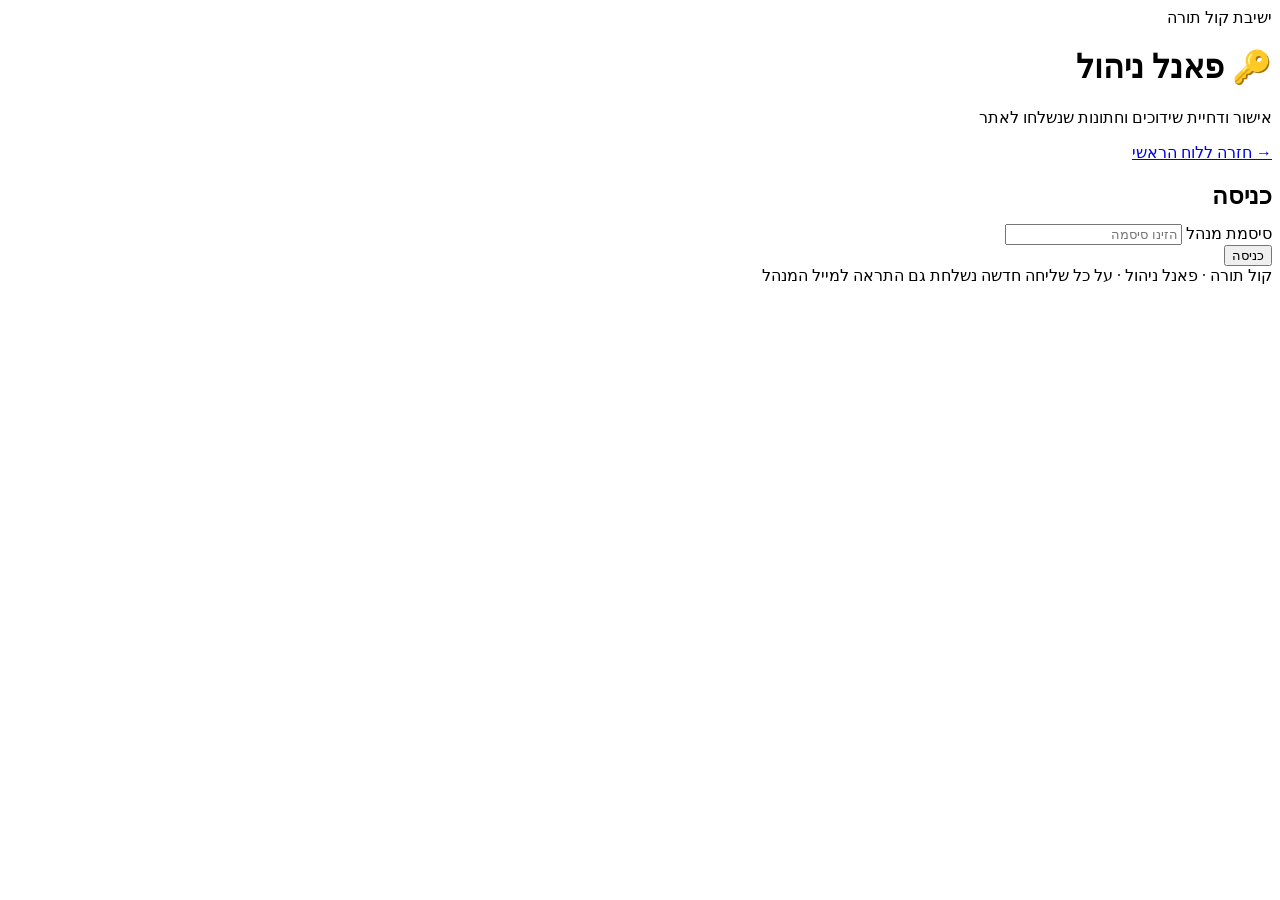
==== admin.html @ abaa3baa "Add files via upload" ====
<!DOCTYPE html>
<html lang="he" dir="rtl">
<head>
<meta charset="UTF-8">
<meta name="viewport" content="width=device-width, initial-scale=1.0">
<title>ניהול | קול תורה</title>
<link rel="stylesheet" href="css/style.css">
</head>
<body>

<header class="site-header">
  <div class="eyebrow">ישיבת קול תורה</div>
  <h1>🔑 פאנל ניהול</h1>
  <p>אישור ודחיית שידוכים וחתונות שנשלחו לאתר</p>
</header>

<main class="page">
  <a class="nav-back" href="index.html">→ חזרה ללוח הראשי</a>

  <div class="card-panel" id="loginPanel">
    <h2 style="margin-bottom:14px;">כניסה</h2>
    <div id="loginMsg"></div>
    <div class="field">
      <label>סיסמת מנהל</label>
      <input type="password" id="passwordInput" placeholder="הזינו סיסמה">
    </div>
    <button class="btn btn-primary" id="loginBtn">כניסה</button>
  </div>

  <div id="adminPanel" style="display:none;">
    <div class="card-panel" style="margin-bottom:20px;">
      <div class="toolbar">
        <h2>שידוכים ממתינים (מאורסים)</h2>
        <button class="btn btn-ghost btn-sm" id="refreshBtn">🔄 רענון</button>
      </div>
      <div id="engagedPending"></div>
    </div>

    <div class="card-panel">
      <h2 style="margin-bottom:14px;">חתונות ממתינות</h2>
      <div id="weddingsPending"></div>
    </div>
  </div>
</main>

<footer class="site-footer">קול תורה · פאנל ניהול · על כל שליחה חדשה נשלחת גם התראה למייל המנהל</footer>

<script src="js/config.js"></script>
<script src="js/api.js"></script>
<script>
  let password = '';

  document.getElementById('loginBtn').addEventListener('click', login);
  document.getElementById('passwordInput').addEventListener('keydown', e => { if (e.key === 'Enter') login(); });

  async function login() {
    const pw = document.getElementById('passwordInput').value;
    const msg = document.getElementById('loginMsg');
    if (!pw) return;
    msg.innerHTML = '';
    try {
      const data = await Api.getPending(pw);
      password = pw;
      document.getElementById('loginPanel').style.display = 'none';
      document.getElementById('adminPanel').style.display = '';
      renderPending(data);
    } catch (err) {
      msg.innerHTML = `<div class="form-msg error">${err.message}</div>`;
    }
  }

  document.getElementById('refreshBtn').addEventListener('click', async () => {
    const data = await Api.getPending(password);
    renderPending(data);
  });

  function renderPending(data) {
    renderList('engagedPending', data.engaged, 'engaged');
    renderList('weddingsPending', data.weddings, 'weddings');
  }

  function renderList(elId, rows, type) {
    const el = document.getElementById(elId);
    if (!rows || !rows.length) {
      el.innerHTML = `<div class="empty-state"><span class="big">✅</span>אין פריטים ממתינים</div>`;
      return;
    }
    el.innerHTML = rows.map(r => {
      const details = type === 'engaged'
        ? `${esc(r['שם החתן'])} (${esc(r['עיר החתן'])}, ${esc(r['ישיבת החתן'])}) &nbsp;|&nbsp; ${esc(r['שם הכלה'])} (${esc(r['עיר הכלה'])}, ${esc(r['סמינר הכלה'])})`
        : `${esc(r['שם החתן'])} · ${esc(r['מקום לימודים'])} · ${esc(r['אולם'])} · ${esc(r['תאריך החתונה'])}`;
      const photo = r['תמונה'] ? `<img class="avatar" src="${r['תמונה']}" alt="">` : `<div class="avatar-placeholder">📄</div>`;
      return `<div style="display:flex; align-items:center; gap:14px; padding:12px 0; border-bottom:1px solid var(--parchment-2);">
          ${photo}
          <div style="flex:1;">${details}${r['טלפון'] ? `<br><span style="color:var(--muted); font-size:13px;">📞 ${esc(r['טלפון'])}</span>` : ''}</div>
          <button class="btn btn-primary btn-sm" data-action="approve" data-type="${type}" data-id="${r['ID']}">אישור</button>
          <button class="btn btn-danger btn-sm" data-action="reject" data-type="${type}" data-id="${r['ID']}">דחייה</button>
        </div>`;
    }).join('');

    el.querySelectorAll('button[data-action]').forEach(btn => {
      btn.addEventListener('click', async () => {
        btn.disabled = true;
        try {
          if (btn.dataset.action === 'approve') await Api.approve(btn.dataset.type, btn.dataset.id, password);
          else await Api.reject(btn.dataset.type, btn.dataset.id, password);
          const data = await Api.getPending(password);
          renderPending(data);
        } catch (err) {
          alert(err.message);
          btn.disabled = false;
        }
      });
    });
  }

  function esc(v) {
    if (v === undefined || v === null) return '';
    return String(v).replace(/[&<>"]/g, c => ({'&':'&amp;','<':'&lt;','>':'&gt;','"':'&quot;'}[c]));
  }
</script>
</body>
</html>
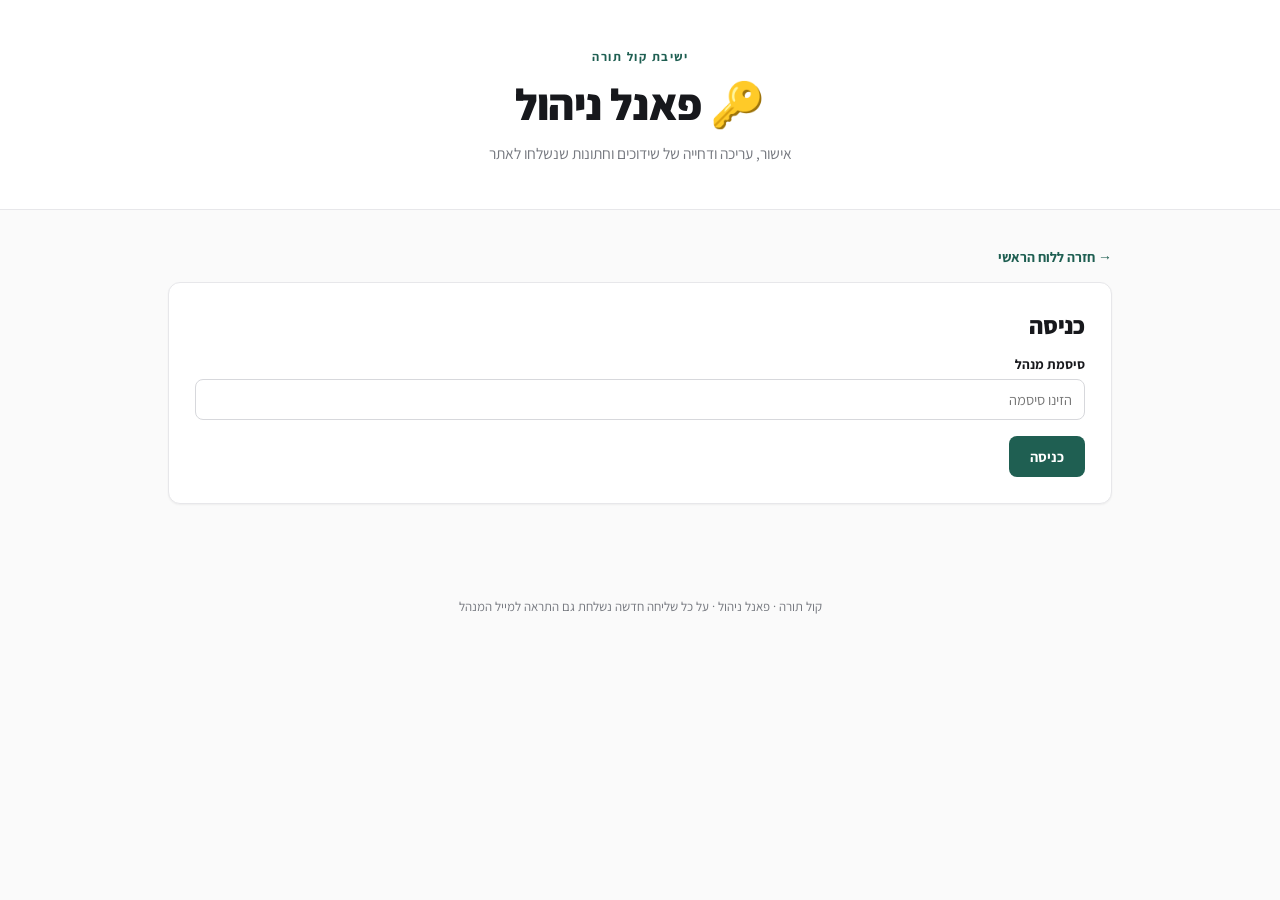
==== commit a2299be1: "Add files via upload" ====
--- a/admin.html
+++ b/admin.html
@@ -4,6 +4,7 @@
 <meta charset="UTF-8">
 <meta name="viewport" content="width=device-width, initial-scale=1.0">
 <title>ניהול | קול תורה</title>
+<link rel="icon" type="image/svg+xml" href="favicon.svg">
 <link rel="stylesheet" href="css/style.css">
 </head>
 <body>
@@ -11,7 +12,7 @@
 <header class="site-header">
   <div class="eyebrow">ישיבת קול תורה</div>
   <h1>🔑 פאנל ניהול</h1>
-  <p>אישור ודחיית שידוכים וחתונות שנשלחו לאתר</p>
+  <p>אישור, עריכה ודחייה של שידוכים וחתונות שנשלחו לאתר</p>
 </header>
 
 <main class="page">
@@ -36,19 +37,101 @@
       <div id="engagedPending"></div>
     </div>
 
-    <div class="card-panel">
+    <div class="card-panel" style="margin-bottom:20px;">
       <h2 style="margin-bottom:14px;">חתונות ממתינות</h2>
       <div id="weddingsPending"></div>
     </div>
+
+    <div class="card-panel" style="margin-bottom:20px;">
+      <h2 style="margin-bottom:14px;">דיווחים</h2>
+      <div id="reportsPending"></div>
+    </div>
+
+    <div class="card-panel" style="margin-bottom:20px;">
+      <div class="toolbar">
+        <h2>מאורסים מפורסמים</h2>
+        <span style="color:var(--muted); font-size:13px;">מחיקה כאן מסירה מהלוח החי</span>
+      </div>
+      <div id="engagedApprovedList"></div>
+    </div>
+
+    <div class="card-panel">
+      <div class="toolbar">
+        <h2>חתונות מפורסמות</h2>
+        <span style="color:var(--muted); font-size:13px;">מחיקה כאן מסירה מהלוח החי</span>
+      </div>
+      <div id="weddingsApprovedList"></div>
+    </div>
   </div>
 </main>
 
 <footer class="site-footer">קול תורה · פאנל ניהול · על כל שליחה חדשה נשלחת גם התראה למייל המנהל</footer>
+
+<!-- מודל עריכת פריט ממתין -->
+<div class="modal-overlay" id="editModal">
+  <div class="modal-box">
+    <button class="modal-close" data-close>✕</button>
+    <h2>עריכת פריט לפני אישור</h2>
+    <p class="sub">ניתן לתקן את הפרטים לפני שהם יאושרו ויעלו ללוח</p>
+    <div id="editMsg"></div>
+    <form id="editForm">
+      <div id="editFieldsEngaged" style="display:none;">
+        <strong style="color: var(--wine);">פרטי החתן</strong>
+        <div class="field" style="margin-top:10px;">
+          <label>שם החתן</label>
+          <input type="text" name="groomName">
+        </div>
+        <div class="field-row">
+          <div class="field"><label>עיר</label><input type="text" name="groomCity"></div>
+          <div class="field"><label>ישיבה</label><input type="text" name="groomYeshiva"></div>
+        </div>
+        <hr class="section-divider">
+        <strong style="color: var(--wine);">פרטי הכלה</strong>
+        <div class="field" style="margin-top:10px;">
+          <label>שם הכלה</label>
+          <input type="text" name="brideName">
+        </div>
+        <div class="field-row">
+          <div class="field"><label>עיר</label><input type="text" name="brideCity"></div>
+          <div class="field"><label>סמינר</label><input type="text" name="brideSeminar"></div>
+        </div>
+        <hr class="section-divider">
+      </div>
+
+      <div id="editFieldsWeddings" style="display:none;">
+        <div class="field">
+          <label>שם החתן</label>
+          <input type="text" name="groomName2">
+        </div>
+        <div class="field-row">
+          <div class="field"><label>מקום לימודים</label><input type="text" name="placeOfStudy"></div>
+          <div class="field"><label>אולם</label><input type="text" name="hall"></div>
+        </div>
+        <div class="field">
+          <label>תאריך החתונה</label>
+          <input type="date" name="weddingDate">
+        </div>
+      </div>
+
+      <div class="field">
+        <label>טלפון (רשות)</label>
+        <input type="tel" name="phone">
+      </div>
+      <div class="field">
+        <label>תמונה חדשה (רשות - השארה ריקה שומרת את התמונה הקיימת)</label>
+        <input type="file" name="photo" accept="image/*">
+      </div>
+      <button type="submit" class="btn btn-primary" style="width:100%; justify-content:center;">שמירת שינויים</button>
+    </form>
+  </div>
+</div>
 
 <script src="js/config.js"></script>
 <script src="js/api.js"></script>
 <script>
   let password = '';
+  let latestPendingRows = { engaged: [], weddings: [] };
+  let editingContext = null; // { type, id, existingPhoto }
 
   document.getElementById('loginBtn').addEventListener('click', login);
   document.getElementById('passwordInput').addEventListener('keydown', e => { if (e.key === 'Enter') login(); });
@@ -75,8 +158,45 @@
   });
 
   function renderPending(data) {
+    latestPendingRows.engaged = data.engaged || [];
+    latestPendingRows.weddings = data.weddings || [];
     renderList('engagedPending', data.engaged, 'engaged');
     renderList('weddingsPending', data.weddings, 'weddings');
+    renderReports(data.reports);
+    renderApprovedList('engagedApprovedList', data.approvedEngaged, 'engaged');
+    renderApprovedList('weddingsApprovedList', data.approvedWeddings, 'weddings');
+  }
+
+  function renderReports(rows) {
+    const el = document.getElementById('reportsPending');
+    if (!rows || !rows.length) {
+      el.innerHTML = `<div class="empty-state"><span class="big">✅</span>אין דיווחים חדשים</div>`;
+      return;
+    }
+    el.innerHTML = rows.map(r => {
+      const typeLabel = r['סוג'] === 'engaged' ? 'מאורסים' : r['סוג'] === 'weddings' ? 'חתונות' : esc(r['סוג']);
+      return `<div style="display:flex; align-items:center; gap:14px; padding:12px 0; border-bottom:1px solid var(--parchment-2);">
+          <div style="flex:1;">
+            <span style="color:var(--muted); font-size:13px;">${typeLabel}${r['לגבי'] ? ` · ${esc(r['לגבי'])}` : ''}</span>
+            <br>${esc(r['תוכן'])}
+          </div>
+          <button class="btn btn-primary btn-sm" data-report-id="${r['ID']}">טופל</button>
+        </div>`;
+    }).join('');
+
+    el.querySelectorAll('button[data-report-id]').forEach(btn => {
+      btn.addEventListener('click', async () => {
+        btn.disabled = true;
+        try {
+          await Api.resolveReport(btn.dataset.reportId, password);
+          const data = await Api.getPending(password);
+          renderPending(data);
+        } catch (err) {
+          alert(err.message);
+          btn.disabled = false;
+        }
+      });
+    });
   }
 
   function renderList(elId, rows, type) {
@@ -93,6 +213,7 @@
       return `<div style="display:flex; align-items:center; gap:14px; padding:12px 0; border-bottom:1px solid var(--parchment-2);">
           ${photo}
           <div style="flex:1;">${details}${r['טלפון'] ? `<br><span style="color:var(--muted); font-size:13px;">📞 ${esc(r['טלפון'])}</span>` : ''}</div>
+          <button class="btn btn-ghost btn-sm" data-action="edit" data-type="${type}" data-id="${r['ID']}">✏️ עריכה</button>
           <button class="btn btn-primary btn-sm" data-action="approve" data-type="${type}" data-id="${r['ID']}">אישור</button>
           <button class="btn btn-danger btn-sm" data-action="reject" data-type="${type}" data-id="${r['ID']}">דחייה</button>
         </div>`;
@@ -100,6 +221,10 @@
 
     el.querySelectorAll('button[data-action]').forEach(btn => {
       btn.addEventListener('click', async () => {
+        if (btn.dataset.action === 'edit') {
+          openEditModal(btn.dataset.type, btn.dataset.id);
+          return;
+        }
         btn.disabled = true;
         try {
           if (btn.dataset.action === 'approve') await Api.approve(btn.dataset.type, btn.dataset.id, password);
@@ -114,6 +239,118 @@
     });
   }
 
+  function renderApprovedList(elId, rows, type) {
+    const el = document.getElementById(elId);
+    if (!rows || !rows.length) {
+      el.innerHTML = `<div class="empty-state"><span class="big">✅</span>אין פריטים מפורסמים</div>`;
+      return;
+    }
+    el.innerHTML = rows.map(r => {
+      const details = type === 'engaged'
+        ? `${esc(r['שם החתן'])} &nbsp;|&nbsp; ${esc(r['שם הכלה'])}`
+        : `${esc(r['שם החתן'])} · ${esc(r['אולם'])} · ${esc(r['תאריך החתונה'])}`;
+      const photo = r['תמונה'] ? `<img class="avatar" src="${r['תמונה']}" alt="">` : `<div class="avatar-placeholder">📄</div>`;
+      return `<div style="display:flex; align-items:center; gap:14px; padding:12px 0; border-bottom:1px solid var(--parchment-2);">
+          ${photo}
+          <div style="flex:1;">${details}</div>
+          <button class="btn btn-danger btn-sm" data-approved-id="${r['ID']}" data-type="${type}">מחיקה מהלוח</button>
+        </div>`;
+    }).join('');
+
+    el.querySelectorAll('button[data-approved-id]').forEach(btn => {
+      btn.addEventListener('click', async () => {
+        if (!confirm('למחוק פריט זה סופית מהלוח הפומבי?')) return;
+        btn.disabled = true;
+        try {
+          await Api.deleteApproved(btn.dataset.type, btn.dataset.approvedId, password);
+          const data = await Api.getPending(password);
+          renderPending(data);
+        } catch (err) {
+          alert(err.message);
+          btn.disabled = false;
+        }
+      });
+    });
+  }
+
+  function openEditModal(type, id) {
+    const rows = latestPendingRows[type] || [];
+    const row = rows.find(r => r['ID'] === id);
+    if (!row) return;
+    editingContext = { type, id, existingPhoto: row['תמונה'] || '' };
+
+    const form = document.getElementById('editForm');
+    form.reset();
+    document.getElementById('editMsg').innerHTML = '';
+    document.getElementById('editFieldsEngaged').style.display = type === 'engaged' ? '' : 'none';
+    document.getElementById('editFieldsWeddings').style.display = type === 'weddings' ? '' : 'none';
+
+    if (type === 'engaged') {
+      form.groomName.value = row['שם החתן'] || '';
+      form.groomCity.value = row['עיר החתן'] || '';
+      form.groomYeshiva.value = row['ישיבת החתן'] || '';
+      form.brideName.value = row['שם הכלה'] || '';
+      form.brideCity.value = row['עיר הכלה'] || '';
+      form.brideSeminar.value = row['סמינר הכלה'] || '';
+    } else {
+      form.groomName2.value = row['שם החתן'] || '';
+      form.placeOfStudy.value = row['מקום לימודים'] || '';
+      form.hall.value = row['אולם'] || '';
+      const d = row['תאריך החתונה'] ? new Date(row['תאריך החתונה']) : null;
+      form.weddingDate.value = d && !isNaN(d) ? d.toISOString().slice(0, 10) : '';
+    }
+    form.phone.value = row['טלפון'] || '';
+    document.getElementById('editModal').classList.add('open');
+  }
+
+  document.getElementById('editForm').addEventListener('submit', async (e) => {
+    e.preventDefault();
+    if (!editingContext) return;
+    const form = e.target;
+    const msgBox = document.getElementById('editMsg');
+    const submitBtn = form.querySelector('button[type=submit]');
+    submitBtn.disabled = true; submitBtn.textContent = 'שומר…';
+    try {
+      const fields = editingContext.type === 'engaged'
+        ? {
+            groomName: form.groomName.value.trim(),
+            groomCity: form.groomCity.value.trim(),
+            groomYeshiva: form.groomYeshiva.value.trim(),
+            brideName: form.brideName.value.trim(),
+            brideCity: form.brideCity.value.trim(),
+            brideSeminar: form.brideSeminar.value.trim(),
+            phone: form.phone.value.trim(),
+            existingPhoto: editingContext.existingPhoto
+          }
+        : {
+            groomName: form.groomName2.value.trim(),
+            placeOfStudy: form.placeOfStudy.value.trim(),
+            hall: form.hall.value.trim(),
+            weddingDate: form.weddingDate.value,
+            phone: form.phone.value.trim(),
+            existingPhoto: editingContext.existingPhoto
+          };
+      const photoFile = form.photo.files[0];
+      const photoBase64 = photoFile ? await compressImageToBase64(photoFile) : null;
+      await Api.update(editingContext.type, editingContext.id, fields, password, photoBase64);
+      msgBox.innerHTML = `<div class="form-msg success">נשמר בהצלחה</div>`;
+      const data = await Api.getPending(password);
+      renderPending(data);
+      setTimeout(() => document.getElementById('editModal').classList.remove('open'), 900);
+    } catch (err) {
+      msgBox.innerHTML = `<div class="form-msg error">${err.message}</div>`;
+    } finally {
+      submitBtn.disabled = false; submitBtn.textContent = 'שמירת שינויים';
+    }
+  });
+
+  document.querySelectorAll('[data-close]').forEach(btn => {
+    btn.addEventListener('click', () => btn.closest('.modal-overlay').classList.remove('open'));
+  });
+  document.querySelectorAll('.modal-overlay').forEach(ov => {
+    ov.addEventListener('click', e => { if (e.target === ov) ov.classList.remove('open'); });
+  });
+
   function esc(v) {
     if (v === undefined || v === null) return '';
     return String(v).replace(/[&<>"]/g, c => ({'&':'&amp;','<':'&lt;','>':'&gt;','"':'&quot;'}[c]));
--- a/css/style.css
+++ b/css/style.css
@@ -0,0 +1,307 @@
+/* ============================================================
+   קול תורה — לוח שמחות
+   עיצוב: מינימליסטי ונקי — הרבה רווח לבן, גופן אחיד, פחות "תעודה" יותר אפליקציה
+   פלטה: bg (לבן שבור), surface (לבן), ink (טקסט כהה),
+          accent (ירוק-אזמרגד כהה), gold (הדגשה עדינה נקודתית)
+   טיפוגרפיה: Assistant לכל האתר
+   גרסה קלאסית שמורה ב-style.classic.css.bak
+   ============================================================ */
+
+@import url('https://fonts.googleapis.com/css2?family=Assistant:wght@400;500;600;700;800&display=swap');
+
+:root {
+  --bg: #fafafa;
+  --surface: #ffffff;
+  --ink: #17181c;
+  --ink-soft: #33353b;
+  --muted: #75787f;
+  --border: #e7e7ea;
+  --border-strong: #d7d8dc;
+  --accent: #1f5f52;
+  --accent-soft: #e6efec;
+  --accent-dark: #163f37;
+  --gold: #b8862f;
+  --danger: #b3261e;
+  --danger-soft: #fbeceb;
+  --success: #1f5f3f;
+  --success-soft: #e9f3ec;
+  --radius: 12px;
+  --radius-sm: 8px;
+  --shadow: 0 1px 2px rgba(20,20,25,0.04), 0 8px 24px rgba(20,20,25,0.06);
+  --shadow-sm: 0 1px 2px rgba(20,20,25,0.05);
+}
+
+* { box-sizing: border-box; }
+
+html, body {
+  margin: 0;
+  padding: 0;
+  background: var(--bg);
+  color: var(--ink);
+  font-family: 'Assistant', sans-serif;
+  direction: rtl;
+}
+
+body { min-height: 100vh; }
+
+h1, h2, h3, .display {
+  font-family: 'Assistant', sans-serif;
+  font-weight: 800;
+  letter-spacing: -0.01em;
+  margin: 0;
+}
+
+a { color: inherit; }
+
+:focus-visible {
+  outline: 2.5px solid var(--accent);
+  outline-offset: 2px;
+}
+
+/* ---------- מבנה כללי ---------- */
+.site-header {
+  text-align: center;
+  padding: 48px 20px 30px;
+  color: var(--ink);
+  border-bottom: 1px solid var(--border);
+  background: var(--surface);
+}
+
+.site-header .eyebrow {
+  font-size: 12.5px;
+  letter-spacing: 0.12em;
+  color: var(--accent);
+  font-weight: 700;
+  text-transform: none;
+  margin-bottom: 10px;
+}
+
+.site-header h1 {
+  font-size: clamp(30px, 5.5vw, 44px);
+  color: var(--ink);
+}
+
+.site-header p {
+  color: var(--muted);
+  margin-top: 10px;
+  font-size: 15.5px;
+}
+
+.nav-back {
+  display: inline-flex;
+  align-items: center;
+  gap: 6px;
+  color: var(--accent);
+  text-decoration: none;
+  font-weight: 700;
+  font-size: 14px;
+  margin-bottom: 16px;
+}
+.nav-back:hover { text-decoration: underline; }
+
+.page {
+  max-width: 980px;
+  margin: 0 auto;
+  padding: 36px 18px 60px;
+}
+
+.card-panel {
+  background: var(--surface);
+  border: 1px solid var(--border);
+  border-radius: var(--radius);
+  box-shadow: var(--shadow-sm);
+  padding: 26px;
+  position: relative;
+}
+
+/* ---------- דף הבית ---------- */
+.gates {
+  display: grid;
+  grid-template-columns: 1fr 1fr;
+  gap: 18px;
+  max-width: 880px;
+  margin: 10px auto 0;
+  padding: 0 18px;
+}
+
+@media (max-width: 640px) {
+  .gates { grid-template-columns: 1fr; }
+}
+
+.gate {
+  background: var(--surface);
+  border: 1px solid var(--border);
+  border-radius: var(--radius);
+  padding: 36px 24px;
+  text-decoration: none;
+  color: var(--ink);
+  text-align: center;
+  position: relative;
+  overflow: hidden;
+  transition: transform 0.15s ease, box-shadow 0.15s ease, border-color 0.15s ease;
+}
+
+.gate:hover {
+  transform: translateY(-3px);
+  box-shadow: var(--shadow);
+  border-color: var(--border-strong);
+}
+
+.gate .gate-icon { font-size: 34px; display: block; margin-bottom: 16px; }
+.gate h2 { font-size: 22px; margin-bottom: 8px; font-weight: 800; }
+.gate p { color: var(--muted); font-size: 14.5px; margin: 0; }
+
+/* ---------- תג "מזל טוב" — גרסה שקטה, לא חותם ---------- */
+.seal {
+  position: absolute;
+  top: 14px;
+  left: 14px;
+  padding: 4px 10px;
+  border-radius: 999px;
+  background: var(--accent-soft);
+  color: var(--accent-dark);
+  font-size: 11px;
+  font-weight: 800;
+  letter-spacing: 0.02em;
+  line-height: 1.3;
+  white-space: nowrap;
+}
+
+/* ---------- כפתורים ---------- */
+.btn {
+  display: inline-flex;
+  align-items: center;
+  gap: 8px;
+  border: 1.5px solid transparent;
+  border-radius: var(--radius-sm);
+  padding: 10px 20px;
+  font-family: 'Assistant', sans-serif;
+  font-weight: 700;
+  font-size: 14.5px;
+  cursor: pointer;
+  text-decoration: none;
+  transition: background 0.15s ease, border-color 0.15s ease, transform 0.1s ease;
+}
+.btn:active { transform: scale(0.97); }
+.btn-primary { background: var(--accent); color: #fff; }
+.btn-primary:hover { background: var(--accent-dark); }
+.btn-secondary { background: var(--ink); color: #fff; }
+.btn-secondary:hover { background: var(--ink-soft); }
+.btn-ghost { background: transparent; color: var(--accent); border-color: var(--border-strong); }
+.btn-ghost:hover { border-color: var(--accent); background: var(--accent-soft); }
+.btn-danger { background: transparent; color: var(--danger); border-color: var(--border-strong); }
+.btn-danger:hover { border-color: var(--danger); background: var(--danger-soft); }
+.btn-sm { padding: 7px 14px; font-size: 13px; }
+
+.toolbar {
+  display: flex;
+  justify-content: space-between;
+  align-items: center;
+  flex-wrap: wrap;
+  gap: 12px;
+  margin-bottom: 20px;
+}
+
+.tabs { display: flex; gap: 4px; background: var(--bg); border: 1px solid var(--border); padding: 4px; border-radius: 999px; }
+.tab-btn {
+  border: none; background: transparent; padding: 8px 18px; border-radius: 999px;
+  font-weight: 700; cursor: pointer; color: var(--muted); font-family: 'Assistant', sans-serif; font-size: 14px;
+  transition: background 0.15s ease, color 0.15s ease;
+}
+.tab-btn.active { background: var(--ink); color: #fff; }
+
+/* ---------- טבלה ---------- */
+.table-wrap { overflow-x: auto; }
+table.data-table { width: 100%; border-collapse: collapse; font-size: 14.5px; }
+.data-table th, .data-table td {
+  padding: 13px 10px;
+  text-align: right;
+  border-bottom: 1px solid var(--border);
+}
+.data-table th { color: var(--muted); font-weight: 700; font-size: 12.5px; text-transform: none; }
+.data-table tr:hover td { background: var(--bg); }
+
+.avatar {
+  width: 42px; height: 42px; border-radius: 50%; object-fit: cover;
+  border: 1px solid var(--border); cursor: zoom-in; background: var(--bg);
+}
+.avatar-placeholder {
+  width: 42px; height: 42px; border-radius: 50%; display: flex; align-items: center; justify-content: center;
+  background: var(--bg); color: var(--muted); font-size: 17px; border: 1px solid var(--border);
+}
+
+.empty-state {
+  text-align: center; padding: 54px 20px; color: var(--muted);
+}
+.empty-state .big { font-size: 30px; display: block; margin-bottom: 10px; opacity: 0.7; }
+
+/* ---------- לוח שנה ---------- */
+.calendar-head {
+  display: flex; align-items: center; justify-content: space-between; margin-bottom: 16px;
+}
+.calendar-head h3 { font-size: 18px; font-weight: 800; }
+.calendar-nav { display: flex; gap: 8px; }
+.icon-btn {
+  border: 1.5px solid var(--border-strong); background: var(--surface); color: var(--ink);
+  border-radius: 50%; width: 32px; height: 32px; cursor: pointer; font-size: 15px; font-weight: 700;
+  transition: border-color 0.15s ease, background 0.15s ease;
+}
+.icon-btn:hover { border-color: var(--accent); background: var(--accent-soft); color: var(--accent-dark); }
+
+.cal-grid { display: grid; grid-template-columns: repeat(7, 1fr); gap: 4px; }
+.cal-dow { text-align: center; font-size: 11.5px; color: var(--muted); font-weight: 700; padding-bottom: 6px; }
+.cal-cell {
+  min-height: 72px; border-radius: 8px; background: var(--bg); border: 1px solid transparent;
+  padding: 4px; font-size: 11px; position: relative;
+}
+.cal-cell.empty { background: transparent; }
+.cal-cell.today { border-color: var(--accent); background: var(--accent-soft); }
+.cal-cell .day-num { font-weight: 800; font-size: 12.5px; color: var(--ink); }
+.cal-cell .event-chip {
+  display: block; background: var(--accent); color: #fff; border-radius: 5px;
+  padding: 2px 4px; margin-top: 2px; font-size: 10.5px; line-height: 1.3; overflow: hidden;
+  text-overflow: ellipsis; white-space: nowrap;
+}
+
+/* ---------- מודלים ---------- */
+.modal-overlay {
+  position: fixed; inset: 0; background: rgba(23,24,28,0.45);
+  display: none; align-items: center; justify-content: center; padding: 16px; z-index: 60;
+}
+.modal-overlay.open { display: flex; }
+.modal-box {
+  background: var(--surface); border-radius: var(--radius); max-width: 520px; width: 100%;
+  max-height: 88vh; overflow-y: auto; padding: 28px; box-shadow: var(--shadow); position: relative;
+  border: 1px solid var(--border);
+}
+.modal-close {
+  position: absolute; top: 14px; left: 14px; background: none; border: none; font-size: 20px;
+  cursor: pointer; color: var(--muted);
+}
+.modal-box h2 { font-size: 20px; margin-bottom: 6px; font-weight: 800; }
+.modal-box .sub { color: var(--muted); font-size: 13.5px; margin-bottom: 20px; }
+
+.field { margin-bottom: 16px; }
+.field label { display: block; font-weight: 700; font-size: 13.5px; margin-bottom: 6px; }
+.field input, .field select {
+  width: 100%; padding: 10px 12px; border-radius: var(--radius-sm); border: 1.5px solid var(--border-strong);
+  font-family: 'Assistant', sans-serif; font-size: 14.5px; background: var(--surface); color: var(--ink);
+}
+.field input:focus, .field select:focus { border-color: var(--accent); outline: none; }
+.field-row { display: grid; grid-template-columns: 1fr 1fr; gap: 12px; }
+@media (max-width: 520px) { .field-row { grid-template-columns: 1fr; } }
+.field-hint { font-size: 12px; color: var(--muted); margin-top: 5px; }
+
+.section-divider { border: none; border-top: 1px solid var(--border); margin: 20px 0; }
+
+.form-msg { padding: 11px 14px; border-radius: var(--radius-sm); font-size: 13.5px; margin-bottom: 16px; }
+.form-msg.success { background: var(--success-soft); color: var(--success); }
+.form-msg.error { background: var(--danger-soft); color: var(--danger); }
+
+.loading-row { text-align: center; padding: 34px; color: var(--muted); }
+
+footer.site-footer {
+  text-align: center; color: var(--muted); font-size: 13px; padding: 34px 16px 46px;
+}
+footer.site-footer a { color: var(--accent); text-decoration: none; font-weight: 700; }
+footer.site-footer a:hover { text-decoration: underline; }
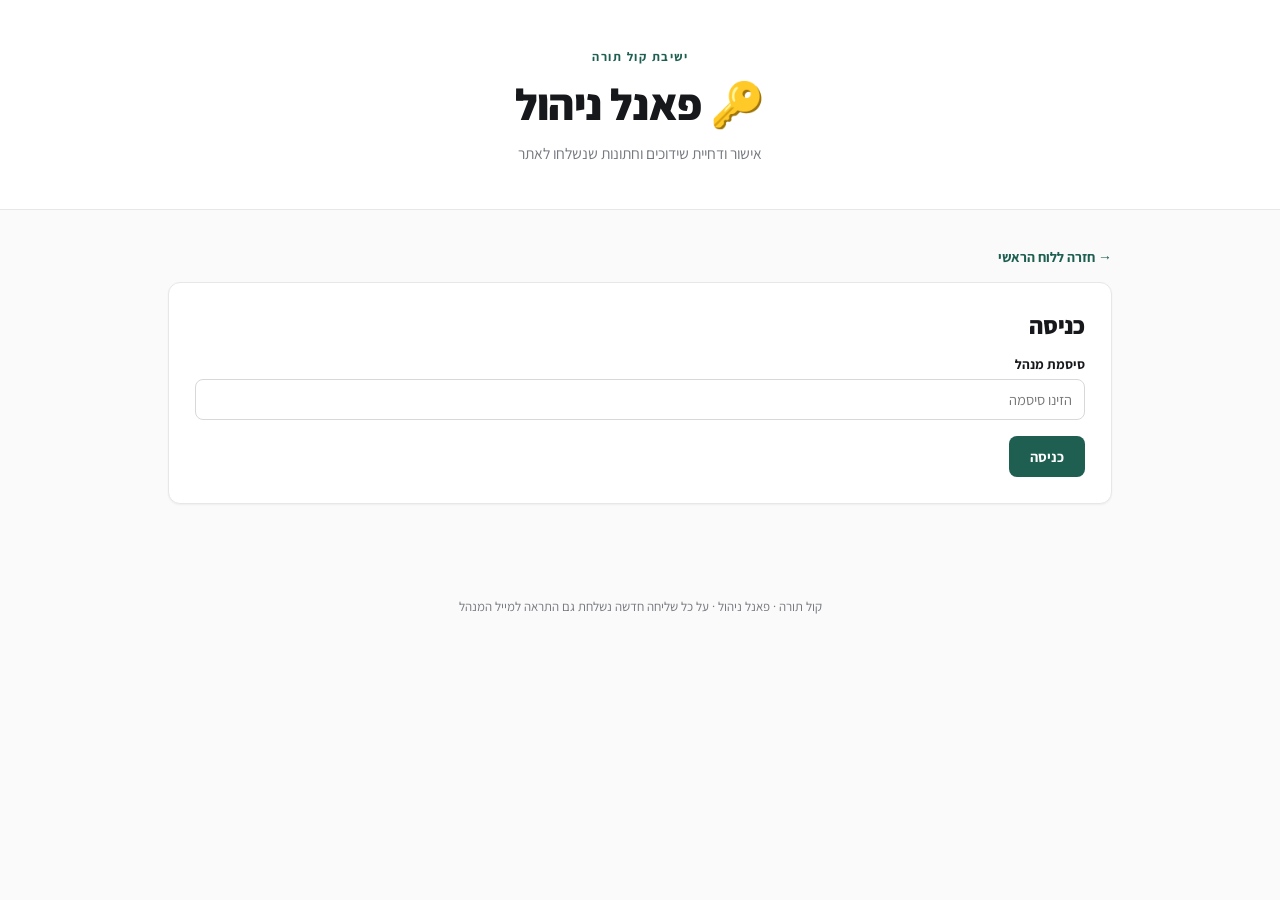
==== commit 98f7e5cd: "Add files via upload" ====
--- a/admin.html
+++ b/admin.html
@@ -4,7 +4,6 @@
 <meta charset="UTF-8">
 <meta name="viewport" content="width=device-width, initial-scale=1.0">
 <title>ניהול | קול תורה</title>
-<link rel="icon" type="image/svg+xml" href="favicon.svg">
 <link rel="stylesheet" href="css/style.css">
 </head>
 <body>
@@ -12,7 +11,7 @@
 <header class="site-header">
   <div class="eyebrow">ישיבת קול תורה</div>
   <h1>🔑 פאנל ניהול</h1>
-  <p>אישור, עריכה ודחייה של שידוכים וחתונות שנשלחו לאתר</p>
+  <p>אישור ודחיית שידוכים וחתונות שנשלחו לאתר</p>
 </header>
 
 <main class="page">
@@ -42,96 +41,19 @@
       <div id="weddingsPending"></div>
     </div>
 
-    <div class="card-panel" style="margin-bottom:20px;">
+    <div class="card-panel">
       <h2 style="margin-bottom:14px;">דיווחים</h2>
       <div id="reportsPending"></div>
-    </div>
-
-    <div class="card-panel" style="margin-bottom:20px;">
-      <div class="toolbar">
-        <h2>מאורסים מפורסמים</h2>
-        <span style="color:var(--muted); font-size:13px;">מחיקה כאן מסירה מהלוח החי</span>
-      </div>
-      <div id="engagedApprovedList"></div>
-    </div>
-
-    <div class="card-panel">
-      <div class="toolbar">
-        <h2>חתונות מפורסמות</h2>
-        <span style="color:var(--muted); font-size:13px;">מחיקה כאן מסירה מהלוח החי</span>
-      </div>
-      <div id="weddingsApprovedList"></div>
     </div>
   </div>
 </main>
 
 <footer class="site-footer">קול תורה · פאנל ניהול · על כל שליחה חדשה נשלחת גם התראה למייל המנהל</footer>
 
-<!-- מודל עריכת פריט ממתין -->
-<div class="modal-overlay" id="editModal">
-  <div class="modal-box">
-    <button class="modal-close" data-close>✕</button>
-    <h2>עריכת פריט לפני אישור</h2>
-    <p class="sub">ניתן לתקן את הפרטים לפני שהם יאושרו ויעלו ללוח</p>
-    <div id="editMsg"></div>
-    <form id="editForm">
-      <div id="editFieldsEngaged" style="display:none;">
-        <strong style="color: var(--wine);">פרטי החתן</strong>
-        <div class="field" style="margin-top:10px;">
-          <label>שם החתן</label>
-          <input type="text" name="groomName">
-        </div>
-        <div class="field-row">
-          <div class="field"><label>עיר</label><input type="text" name="groomCity"></div>
-          <div class="field"><label>ישיבה</label><input type="text" name="groomYeshiva"></div>
-        </div>
-        <hr class="section-divider">
-        <strong style="color: var(--wine);">פרטי הכלה</strong>
-        <div class="field" style="margin-top:10px;">
-          <label>שם הכלה</label>
-          <input type="text" name="brideName">
-        </div>
-        <div class="field-row">
-          <div class="field"><label>עיר</label><input type="text" name="brideCity"></div>
-          <div class="field"><label>סמינר</label><input type="text" name="brideSeminar"></div>
-        </div>
-        <hr class="section-divider">
-      </div>
-
-      <div id="editFieldsWeddings" style="display:none;">
-        <div class="field">
-          <label>שם החתן</label>
-          <input type="text" name="groomName2">
-        </div>
-        <div class="field-row">
-          <div class="field"><label>מקום לימודים</label><input type="text" name="placeOfStudy"></div>
-          <div class="field"><label>אולם</label><input type="text" name="hall"></div>
-        </div>
-        <div class="field">
-          <label>תאריך החתונה</label>
-          <input type="date" name="weddingDate">
-        </div>
-      </div>
-
-      <div class="field">
-        <label>טלפון (רשות)</label>
-        <input type="tel" name="phone">
-      </div>
-      <div class="field">
-        <label>תמונה חדשה (רשות - השארה ריקה שומרת את התמונה הקיימת)</label>
-        <input type="file" name="photo" accept="image/*">
-      </div>
-      <button type="submit" class="btn btn-primary" style="width:100%; justify-content:center;">שמירת שינויים</button>
-    </form>
-  </div>
-</div>
-
 <script src="js/config.js"></script>
 <script src="js/api.js"></script>
 <script>
   let password = '';
-  let latestPendingRows = { engaged: [], weddings: [] };
-  let editingContext = null; // { type, id, existingPhoto }
 
   document.getElementById('loginBtn').addEventListener('click', login);
   document.getElementById('passwordInput').addEventListener('keydown', e => { if (e.key === 'Enter') login(); });
@@ -158,13 +80,9 @@
   });
 
   function renderPending(data) {
-    latestPendingRows.engaged = data.engaged || [];
-    latestPendingRows.weddings = data.weddings || [];
     renderList('engagedPending', data.engaged, 'engaged');
     renderList('weddingsPending', data.weddings, 'weddings');
     renderReports(data.reports);
-    renderApprovedList('engagedApprovedList', data.approvedEngaged, 'engaged');
-    renderApprovedList('weddingsApprovedList', data.approvedWeddings, 'weddings');
   }
 
   function renderReports(rows) {
@@ -213,7 +131,6 @@
       return `<div style="display:flex; align-items:center; gap:14px; padding:12px 0; border-bottom:1px solid var(--parchment-2);">
           ${photo}
           <div style="flex:1;">${details}${r['טלפון'] ? `<br><span style="color:var(--muted); font-size:13px;">📞 ${esc(r['טלפון'])}</span>` : ''}</div>
-          <button class="btn btn-ghost btn-sm" data-action="edit" data-type="${type}" data-id="${r['ID']}">✏️ עריכה</button>
           <button class="btn btn-primary btn-sm" data-action="approve" data-type="${type}" data-id="${r['ID']}">אישור</button>
           <button class="btn btn-danger btn-sm" data-action="reject" data-type="${type}" data-id="${r['ID']}">דחייה</button>
         </div>`;
@@ -221,10 +138,6 @@
 
     el.querySelectorAll('button[data-action]').forEach(btn => {
       btn.addEventListener('click', async () => {
-        if (btn.dataset.action === 'edit') {
-          openEditModal(btn.dataset.type, btn.dataset.id);
-          return;
-        }
         btn.disabled = true;
         try {
           if (btn.dataset.action === 'approve') await Api.approve(btn.dataset.type, btn.dataset.id, password);
@@ -239,118 +152,6 @@
     });
   }
 
-  function renderApprovedList(elId, rows, type) {
-    const el = document.getElementById(elId);
-    if (!rows || !rows.length) {
-      el.innerHTML = `<div class="empty-state"><span class="big">✅</span>אין פריטים מפורסמים</div>`;
-      return;
-    }
-    el.innerHTML = rows.map(r => {
-      const details = type === 'engaged'
-        ? `${esc(r['שם החתן'])} &nbsp;|&nbsp; ${esc(r['שם הכלה'])}`
-        : `${esc(r['שם החתן'])} · ${esc(r['אולם'])} · ${esc(r['תאריך החתונה'])}`;
-      const photo = r['תמונה'] ? `<img class="avatar" src="${r['תמונה']}" alt="">` : `<div class="avatar-placeholder">📄</div>`;
-      return `<div style="display:flex; align-items:center; gap:14px; padding:12px 0; border-bottom:1px solid var(--parchment-2);">
-          ${photo}
-          <div style="flex:1;">${details}</div>
-          <button class="btn btn-danger btn-sm" data-approved-id="${r['ID']}" data-type="${type}">מחיקה מהלוח</button>
-        </div>`;
-    }).join('');
-
-    el.querySelectorAll('button[data-approved-id]').forEach(btn => {
-      btn.addEventListener('click', async () => {
-        if (!confirm('למחוק פריט זה סופית מהלוח הפומבי?')) return;
-        btn.disabled = true;
-        try {
-          await Api.deleteApproved(btn.dataset.type, btn.dataset.approvedId, password);
-          const data = await Api.getPending(password);
-          renderPending(data);
-        } catch (err) {
-          alert(err.message);
-          btn.disabled = false;
-        }
-      });
-    });
-  }
-
-  function openEditModal(type, id) {
-    const rows = latestPendingRows[type] || [];
-    const row = rows.find(r => r['ID'] === id);
-    if (!row) return;
-    editingContext = { type, id, existingPhoto: row['תמונה'] || '' };
-
-    const form = document.getElementById('editForm');
-    form.reset();
-    document.getElementById('editMsg').innerHTML = '';
-    document.getElementById('editFieldsEngaged').style.display = type === 'engaged' ? '' : 'none';
-    document.getElementById('editFieldsWeddings').style.display = type === 'weddings' ? '' : 'none';
-
-    if (type === 'engaged') {
-      form.groomName.value = row['שם החתן'] || '';
-      form.groomCity.value = row['עיר החתן'] || '';
-      form.groomYeshiva.value = row['ישיבת החתן'] || '';
-      form.brideName.value = row['שם הכלה'] || '';
-      form.brideCity.value = row['עיר הכלה'] || '';
-      form.brideSeminar.value = row['סמינר הכלה'] || '';
-    } else {
-      form.groomName2.value = row['שם החתן'] || '';
-      form.placeOfStudy.value = row['מקום לימודים'] || '';
-      form.hall.value = row['אולם'] || '';
-      const d = row['תאריך החתונה'] ? new Date(row['תאריך החתונה']) : null;
-      form.weddingDate.value = d && !isNaN(d) ? d.toISOString().slice(0, 10) : '';
-    }
-    form.phone.value = row['טלפון'] || '';
-    document.getElementById('editModal').classList.add('open');
-  }
-
-  document.getElementById('editForm').addEventListener('submit', async (e) => {
-    e.preventDefault();
-    if (!editingContext) return;
-    const form = e.target;
-    const msgBox = document.getElementById('editMsg');
-    const submitBtn = form.querySelector('button[type=submit]');
-    submitBtn.disabled = true; submitBtn.textContent = 'שומר…';
-    try {
-      const fields = editingContext.type === 'engaged'
-        ? {
-            groomName: form.groomName.value.trim(),
-            groomCity: form.groomCity.value.trim(),
-            groomYeshiva: form.groomYeshiva.value.trim(),
-            brideName: form.brideName.value.trim(),
-            brideCity: form.brideCity.value.trim(),
-            brideSeminar: form.brideSeminar.value.trim(),
-            phone: form.phone.value.trim(),
-            existingPhoto: editingContext.existingPhoto
-          }
-        : {
-            groomName: form.groomName2.value.trim(),
-            placeOfStudy: form.placeOfStudy.value.trim(),
-            hall: form.hall.value.trim(),
-            weddingDate: form.weddingDate.value,
-            phone: form.phone.value.trim(),
-            existingPhoto: editingContext.existingPhoto
-          };
-      const photoFile = form.photo.files[0];
-      const photoBase64 = photoFile ? await compressImageToBase64(photoFile) : null;
-      await Api.update(editingContext.type, editingContext.id, fields, password, photoBase64);
-      msgBox.innerHTML = `<div class="form-msg success">נשמר בהצלחה</div>`;
-      const data = await Api.getPending(password);
-      renderPending(data);
-      setTimeout(() => document.getElementById('editModal').classList.remove('open'), 900);
-    } catch (err) {
-      msgBox.innerHTML = `<div class="form-msg error">${err.message}</div>`;
-    } finally {
-      submitBtn.disabled = false; submitBtn.textContent = 'שמירת שינויים';
-    }
-  });
-
-  document.querySelectorAll('[data-close]').forEach(btn => {
-    btn.addEventListener('click', () => btn.closest('.modal-overlay').classList.remove('open'));
-  });
-  document.querySelectorAll('.modal-overlay').forEach(ov => {
-    ov.addEventListener('click', e => { if (e.target === ov) ov.classList.remove('open'); });
-  });
-
   function esc(v) {
     if (v === undefined || v === null) return '';
     return String(v).replace(/[&<>"]/g, c => ({'&':'&amp;','<':'&lt;','>':'&gt;','"':'&quot;'}[c]));
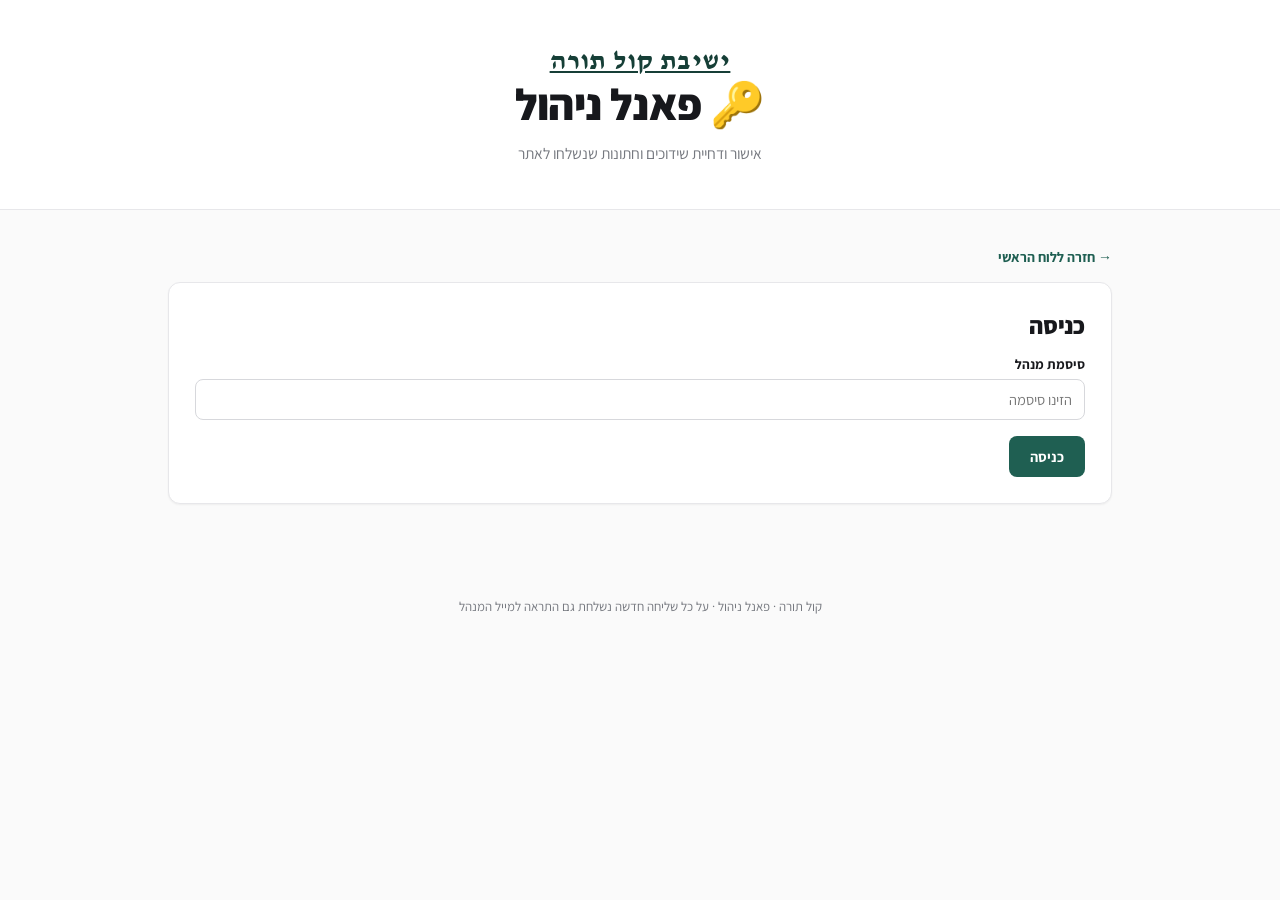
==== commit acd2b01a: "Add files via upload" ====
--- a/admin.html
+++ b/admin.html
@@ -9,7 +9,7 @@
 <body>
 
 <header class="site-header">
-  <div class="eyebrow">ישיבת קול תורה</div>
+  <a class="eyebrow" href="index.html">ישיבת קול תורה</a>
   <h1>🔑 פאנל ניהול</h1>
   <p>אישור ודחיית שידוכים וחתונות שנשלחו לאתר</p>
 </header>
--- a/css/style.css
+++ b/css/style.css
@@ -7,7 +7,7 @@
    גרסה קלאסית שמורה ב-style.classic.css.bak
    ============================================================ */
 
-@import url('https://fonts.googleapis.com/css2?family=Assistant:wght@400;500;600;700;800&display=swap');
+@import url('https://fonts.googleapis.com/css2?family=Assistant:wght@400;500;600;700;800&family=David+Libre:wght@500;700&display=swap');
 
 :root {
   --bg: #fafafa;
@@ -65,15 +65,18 @@
   color: var(--ink);
   border-bottom: 1px solid var(--border);
   background: var(--surface);
+  position: relative;
+  overflow: hidden;
 }
 
 .site-header .eyebrow {
-  font-size: 12.5px;
-  letter-spacing: 0.12em;
-  color: var(--accent);
+  font-family: 'David Libre', serif;
+  font-size: clamp(19px, 3.4vw, 27px);
+  letter-spacing: 0.01em;
+  color: var(--accent-dark);
   font-weight: 700;
   text-transform: none;
-  margin-bottom: 10px;
+  margin-bottom: 12px;
 }
 
 .site-header h1 {
@@ -225,7 +228,7 @@
   width: 42px; height: 42px; border-radius: 50%; object-fit: cover;
   border: 1px solid var(--border); cursor: zoom-in; background: var(--bg);
 }
-.avatar-placeholder {
+.avatar- {
   width: 42px; height: 42px; border-radius: 50%; display: flex; align-items: center; justify-content: center;
   background: var(--bg); color: var(--muted); font-size: 17px; border: 1px solid var(--border);
 }
@@ -305,3 +308,147 @@
 }
 footer.site-footer a { color: var(--accent); text-decoration: none; font-weight: 700; }
 footer.site-footer a:hover { text-decoration: underline; }
+
+/* ============================================================
+   דף הבית — תוספות עיצוב (רק index.html, body.home-page)
+   כוכבים ברקע · כותרת זהב זוהרת · שערים בסגנון מעטפה נפתחת ·
+   מונה חי
+   ============================================================ */
+
+body.home-page {
+  position: relative;
+  overflow-x: hidden;
+}
+
+body.home-page .site-header {
+  background:
+    radial-gradient(ellipse 700px 380px at 50% 0%, rgba(184,134,47,0.10), transparent 65%),
+    var(--surface);
+}
+
+#constellation {
+  position: absolute;
+  inset: 0;
+  z-index: -1;
+  pointer-events: none;
+  display: block;
+  width: 100%;
+  height: 100%;
+}
+
+/* --- כותרת: כניסה עדינה + מילה בזהב זוהר --- */
+body.home-page .site-header .eyebrow {
+  opacity: 0;
+  animation: homeFadeUp .7s ease .05s forwards;
+}
+body.home-page .site-header h1 {
+  opacity: 0;
+  animation: homeFadeUp .8s ease .18s forwards;
+}
+body.home-page .site-header p {
+  opacity: 0;
+  animation: homeFadeUp .8s ease .32s forwards;
+}
+
+@keyframes homeFadeUp {
+  from { opacity: 0; transform: translateY(10px); }
+  to   { opacity: 1; transform: translateY(0); }
+}
+
+.gold-word {
+  background: linear-gradient(90deg, var(--gold) 0%, #f0d48a 35%, var(--gold) 60%, #e2b354 100%);
+  background-size: 220% auto;
+  -webkit-background-clip: text;
+  background-clip: text;
+  color: transparent;
+  animation: goldShimmer 4.5s ease-in-out infinite;
+}
+
+@keyframes goldShimmer {
+  0%   { background-position: 0% center; }
+  50%  { background-position: 100% center; }
+  100% { background-position: 0% center; }
+}
+
+@media (prefers-reduced-motion: reduce) {
+  body.home-page .site-header .eyebrow,
+  body.home-page .site-header h1,
+  body.home-page .site-header p { animation: none; opacity: 1; }
+  .gold-word { animation: none; background-position: 0% center; }
+}
+
+/* --- מונה חי --- */
+.live-counter {
+  display: flex;
+  justify-content: center;
+  gap: 28px;
+  margin: 22px auto 0;
+  opacity: 0;
+  animation: homeFadeUp .8s ease .5s forwards;
+}
+.live-counter .stat {
+  text-align: center;
+  min-width: 84px;
+}
+.live-counter .stat .num {
+  display: block;
+  font-size: 26px;
+  font-weight: 800;
+  color: var(--accent-dark);
+  font-variant-numeric: tabular-nums;
+}
+.live-counter .stat .lbl {
+  display: block;
+  font-size: 12px;
+  color: var(--muted);
+  font-weight: 700;
+  margin-top: 2px;
+}
+
+/* --- שערים: מסגרת + זוהר זהב בהובר --- */
+body.home-page .gate {
+  border: 1.5px solid var(--border);
+  opacity: 0;
+  animation: homeFadeUp .7s ease forwards;
+  transition: transform 0.15s ease, box-shadow 0.15s ease, border-color 0.15s ease;
+}
+body.home-page .gate:nth-child(1) { animation-delay: .6s; }
+body.home-page .gate:nth-child(2) { animation-delay: .72s; }
+
+body.home-page .gate:hover {
+  transform: translateY(-3px);
+  border-color: var(--gold);
+  box-shadow: 0 0 0 3px rgba(184,134,47,0.12), 0 10px 28px rgba(184,134,47,0.14);
+}
+
+.gate .icon-box {
+  display: flex;
+  align-items: center;
+  justify-content: center;
+  margin-bottom: 16px;
+  position: relative;
+  z-index: 1;
+}
+.gate .icon-box svg {
+  width: 36px;
+  height: 36px;
+  transition: transform 0.3s cubic-bezier(.22,.85,.3,1.1);
+}
+.gate:hover .icon-box svg {
+  transform: scale(1.12);
+}
+
+.gate .seal {
+  transition: opacity .3s ease .1s, transform .3s ease .1s;
+}
+.gate:hover .seal {
+  transform: translateY(-2px) scale(1.05);
+}
+
+
+@media (prefers-reduced-motion: reduce) {
+  body.home-page .gate { animation: none; opacity: 1; }
+  .live-counter { animation: none; opacity: 1; }
+  .gate .icon-box svg, .gate .seal { transition: none; }
+  body.home-page .gate:hover { transform: none; }
+}
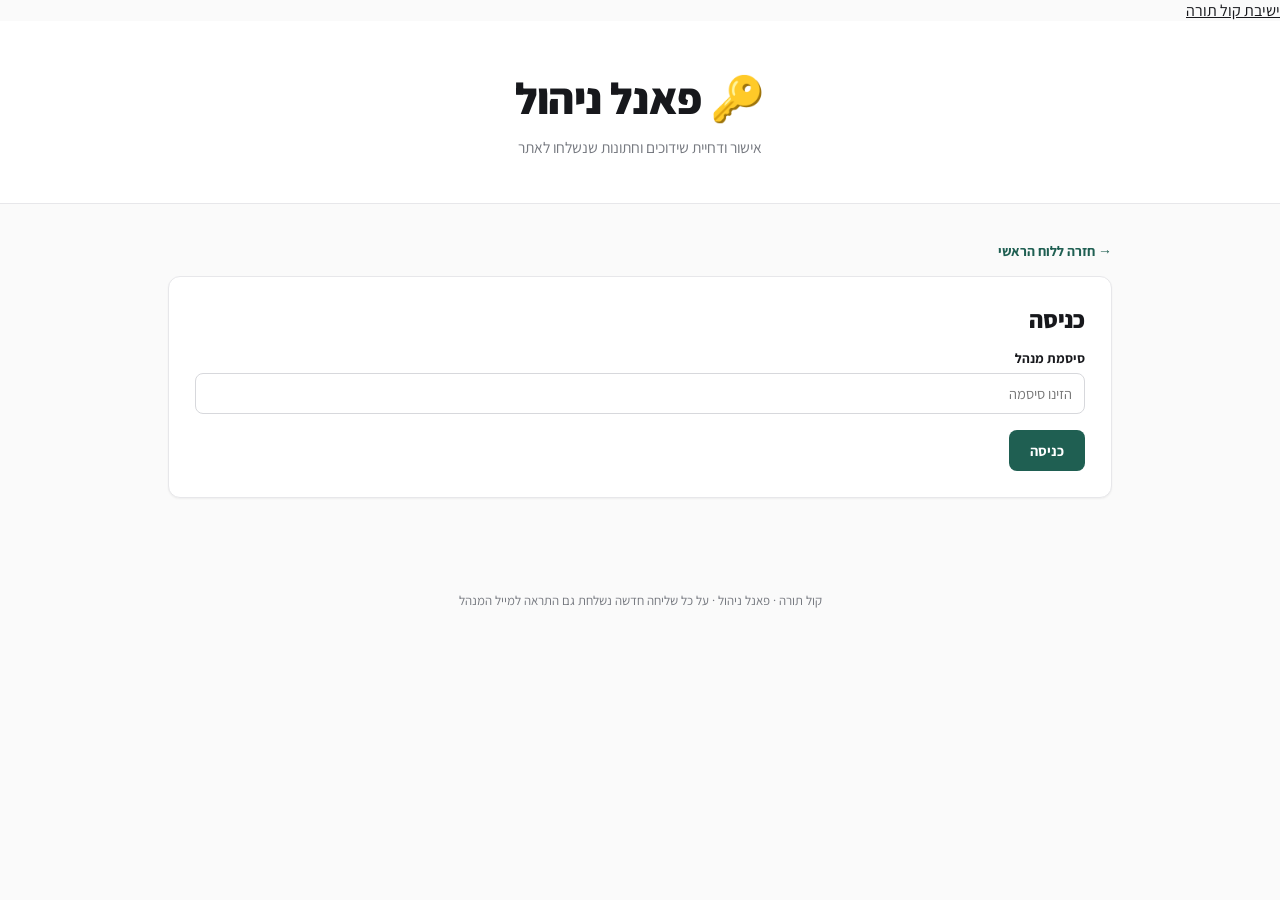
==== commit 9d2b8d43: "Add files via upload" ====
--- a/admin.html
+++ b/admin.html
@@ -8,9 +8,12 @@
 </head>
 <body>
 
+<nav class="site-nav">
+  <a class="brand" href="index.html">ישיבת קול תורה</a>
+</nav>
+
 <header class="site-header">
-  <a class="eyebrow" href="index.html">ישיבת קול תורה</a>
-  <h1>🔑 פאנל ניהול</h1>
+    <h1>🔑 פאנל ניהול</h1>
   <p>אישור ודחיית שידוכים וחתונות שנשלחו לאתר</p>
 </header>
 
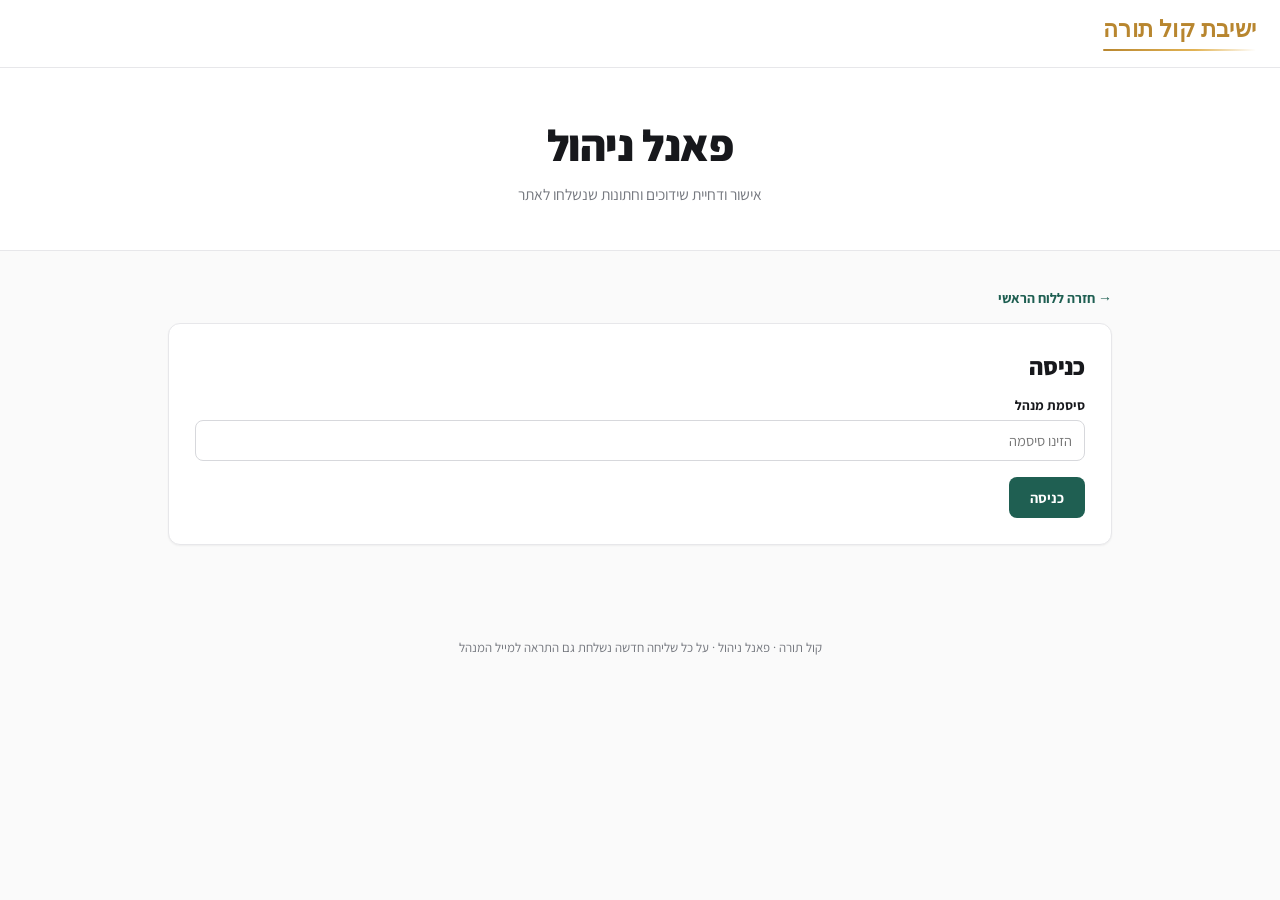
==== commit d8e242fc: "Add files via upload" ====
--- a/admin.html
+++ b/admin.html
@@ -13,7 +13,7 @@
 </nav>
 
 <header class="site-header">
-    <h1>🔑 פאנל ניהול</h1>
+    <h1>פאנל ניהול</h1>
   <p>אישור ודחיית שידוכים וחתונות שנשלחו לאתר</p>
 </header>
 
--- a/css/style.css
+++ b/css/style.css
@@ -7,7 +7,7 @@
    גרסה קלאסית שמורה ב-style.classic.css.bak
    ============================================================ */
 
-@import url('https://fonts.googleapis.com/css2?family=Assistant:wght@400;500;600;700;800&family=David+Libre:wght@500;700&display=swap');
+@import url('https://fonts.googleapis.com/css2?family=Assistant:wght@400;500;600;700;800&family=Frank+Ruhl+Libre:wght@500;700&display=swap');
 
 :root {
   --bg: #fafafa;
@@ -58,6 +58,42 @@
   outline-offset: 2px;
 }
 
+/* ---------- ניווט עליון קבוע ---------- */
+.site-nav {
+  display: flex;
+  justify-content: flex-start;
+  align-items: center;
+  padding: 16px 24px;
+  background: var(--surface);
+  border-bottom: 1px solid var(--border);
+}
+
+.site-nav .brand {
+  position: relative;
+  display: inline-block;
+  font-family: 'Frank Ruhl Libre', serif;
+  font-weight: 700;
+  font-size: 23px;
+  letter-spacing: 0.01em;
+  color: var(--gold);
+  text-decoration: none;
+  padding-bottom: 8px;
+  transition: color 0.15s ease, opacity 0.15s ease;
+}
+.site-nav .brand::after {
+  content: '';
+  position: absolute;
+  right: 0;
+  left: 0;
+  bottom: 0;
+  height: 2px;
+  border-radius: 2px;
+  background: linear-gradient(90deg, var(--gold), #e2b354 60%, transparent);
+}
+.site-nav .brand:hover {
+  color: #96701f;
+}
+
 /* ---------- מבנה כללי ---------- */
 .site-header {
   text-align: center;
@@ -70,13 +106,11 @@
 }
 
 .site-header .eyebrow {
-  font-family: 'David Libre', serif;
-  font-size: clamp(19px, 3.4vw, 27px);
-  letter-spacing: 0.01em;
-  color: var(--accent-dark);
+  font-size: 12.5px;
+  letter-spacing: 0.12em;
+  color: var(--accent);
   font-weight: 700;
-  text-transform: none;
-  margin-bottom: 12px;
+  margin-bottom: 10px;
 }
 
 .site-header h1 {
@@ -336,32 +370,50 @@
   height: 100%;
 }
 
-/* --- כותרת: כניסה עדינה + מילה בזהב זוהר --- */
+body.home-page .site-header {
+  padding: 56px 20px 40px;
+}
+body.home-page .site-header .eyebrow {
+  font-size: 15px;
+}
+body.home-page .site-header h1 {
+  font-size: clamp(36px, 6.5vw, 56px);
+}
+body.home-page .site-header p {
+  font-size: 17.5px;
+  margin-top: 14px;
+}
+body.home-page .live-counter .stat .num {
+  font-size: 30px;
+}
+body.home-page .live-counter .stat .lbl {
+  font-size: 13px;
+}
+
+/* --- כותרת: כניסה עדינה + זהב-ברונזה אחיד לכל הכותרת --- */
 body.home-page .site-header .eyebrow {
   opacity: 0;
-  animation: homeFadeUp .7s ease .05s forwards;
-}
-body.home-page .site-header h1 {
-  opacity: 0;
-  animation: homeFadeUp .8s ease .18s forwards;
-}
-body.home-page .site-header p {
-  opacity: 0;
-  animation: homeFadeUp .8s ease .32s forwards;
-}
-
-@keyframes homeFadeUp {
-  from { opacity: 0; transform: translateY(10px); }
-  to   { opacity: 1; transform: translateY(0); }
-}
-
-.gold-word {
-  background: linear-gradient(90deg, var(--gold) 0%, #f0d48a 35%, var(--gold) 60%, #e2b354 100%);
+  animation: homeFadeUp .7s ease .0s forwards;
+}
+body.home-page .site-header h1.gold-word {
+  background: linear-gradient(135deg, #ecd393 0%, var(--gold) 45%, #8a6420 100%);
   background-size: 220% auto;
   -webkit-background-clip: text;
   background-clip: text;
   color: transparent;
-  animation: goldShimmer 4.5s ease-in-out infinite;
+  opacity: 0;
+  animation:
+    homeFadeUp .8s ease .1s forwards,
+    goldShimmer 4.5s ease-in-out 1s infinite;
+}
+body.home-page .site-header p {
+  opacity: 0;
+  animation: homeFadeUp .8s ease .24s forwards;
+}
+
+@keyframes homeFadeUp {
+  from { opacity: 0; transform: translateY(10px); }
+  to   { opacity: 1; transform: translateY(0); }
 }
 
 @keyframes goldShimmer {
@@ -372,9 +424,8 @@
 
 @media (prefers-reduced-motion: reduce) {
   body.home-page .site-header .eyebrow,
-  body.home-page .site-header h1,
+  body.home-page .site-header h1.gold-word,
   body.home-page .site-header p { animation: none; opacity: 1; }
-  .gold-word { animation: none; background-position: 0% center; }
 }
 
 /* --- מונה חי --- */
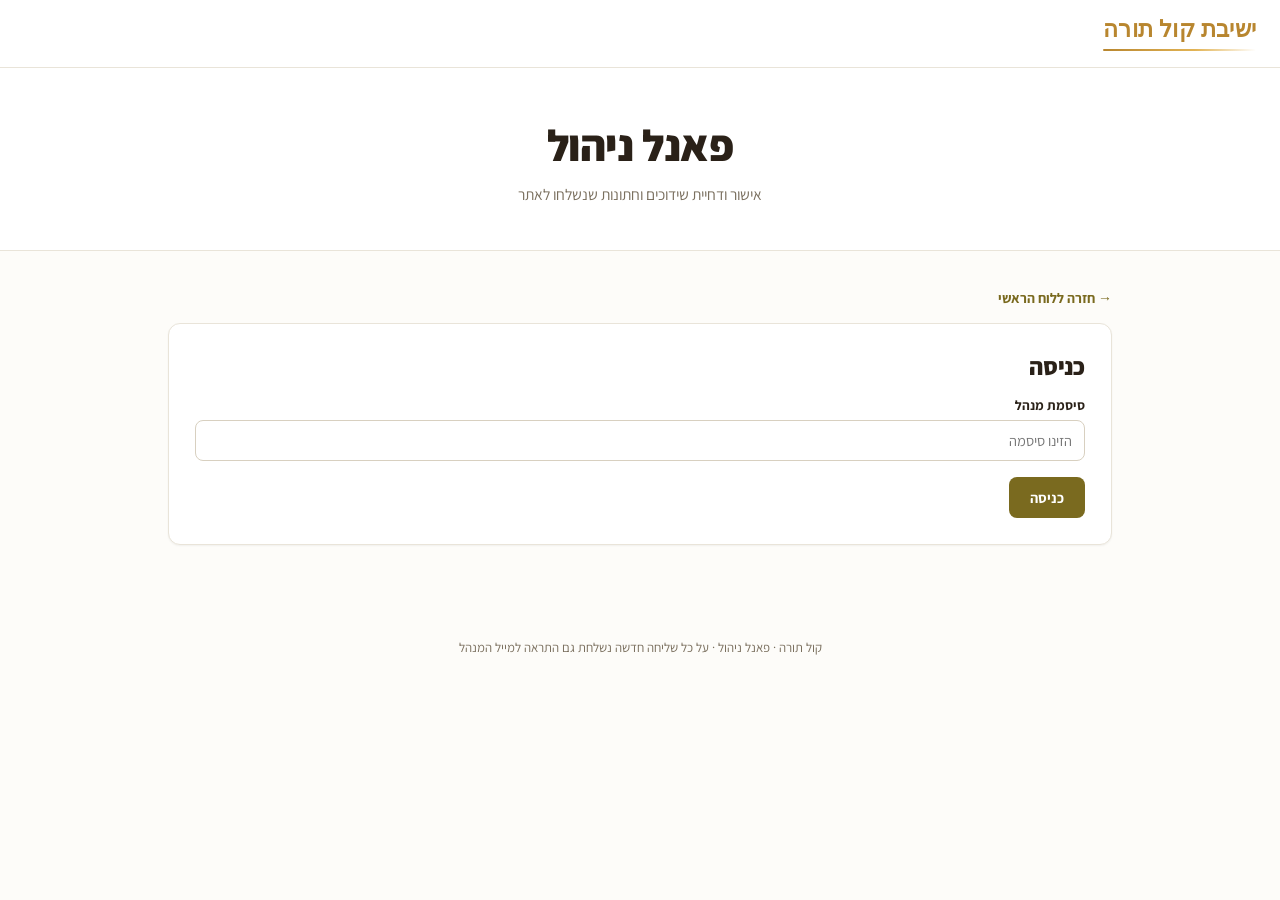
==== commit 242fe5d9: "Add files via upload" ====
--- a/admin.html
+++ b/admin.html
@@ -129,7 +129,7 @@
     el.innerHTML = rows.map(r => {
       const details = type === 'engaged'
         ? `${esc(r['שם החתן'])} (${esc(r['עיר החתן'])}, ${esc(r['ישיבת החתן'])}) &nbsp;|&nbsp; ${esc(r['שם הכלה'])} (${esc(r['עיר הכלה'])}, ${esc(r['סמינר הכלה'])})`
-        : `${esc(r['שם החתן'])} · ${esc(r['מקום לימודים'])} · ${esc(r['אולם'])} · ${esc(r['תאריך החתונה'])}`;
+        : `${esc(r['שם החתן'])} · ${esc(r['מקום לימודים'])} · ${esc(r['אולם'])}${r['עיר האולם'] ? ` (${esc(r['עיר האולם'])})` : ''} · ${esc(r['תאריך החתונה'])}`;
       const photo = r['תמונה'] ? `<img class="avatar" src="${r['תמונה']}" alt="">` : `<div class="avatar-placeholder">📄</div>`;
       return `<div style="display:flex; align-items:center; gap:14px; padding:12px 0; border-bottom:1px solid var(--parchment-2);">
           ${photo}
--- a/css/style.css
+++ b/css/style.css
@@ -10,16 +10,16 @@
 @import url('https://fonts.googleapis.com/css2?family=Assistant:wght@400;500;600;700;800&family=Frank+Ruhl+Libre:wght@500;700&display=swap');
 
 :root {
-  --bg: #fafafa;
+  --bg: #fdfcf9;
   --surface: #ffffff;
-  --ink: #17181c;
-  --ink-soft: #33353b;
-  --muted: #75787f;
-  --border: #e7e7ea;
-  --border-strong: #d7d8dc;
-  --accent: #1f5f52;
-  --accent-soft: #e6efec;
-  --accent-dark: #163f37;
+  --ink: #2a2118;
+  --ink-soft: #4a3f30;
+  --muted: #7a6f5e;
+  --border: #e9e4d9;
+  --border-strong: #d8d0c0;
+  --accent: #7a6a1f;
+  --accent-soft: #f6f0da;
+  --accent-dark: #5c4f17;
   --gold: #b8862f;
   --danger: #b3261e;
   --danger-soft: #fbeceb;
@@ -355,9 +355,18 @@
 }
 
 body.home-page .site-header {
+  position: relative;
   background:
-    radial-gradient(ellipse 700px 380px at 50% 0%, rgba(184,134,47,0.10), transparent 65%),
+    radial-gradient(ellipse 900px 520px at 50% 0%, rgba(184,134,47,0.10), transparent 75%),
     var(--surface);
+}
+body.home-page .site-header::after {
+  content: '';
+  position: absolute;
+  left: 0; right: 0; bottom: -80px;
+  height: 80px;
+  background: linear-gradient(to bottom, rgba(184,134,47,0.05), transparent);
+  pointer-events: none;
 }
 
 #constellation {
